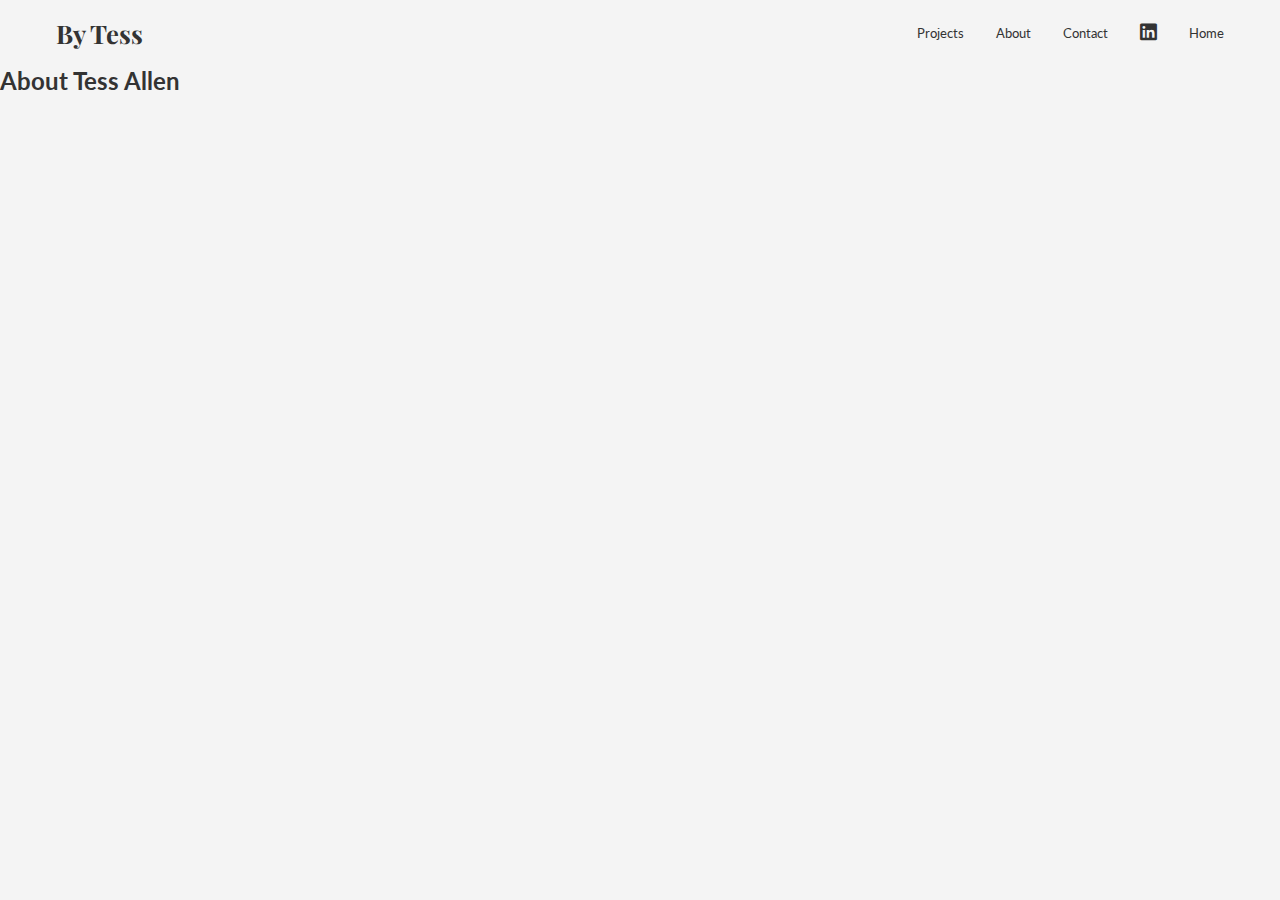
==== about.html @ afbc6d71 "created an about.html file that is linked to when about is clicked in the nav bar. Also, updated the" ====
<!DOCTYPE html>
<html lang="en">
<head>
    <meta charset="UTF-8">
    <meta name="viewport" content="width=device-width, initial-scale=1.0">
    <link rel="preconnect" href="https://fonts.googleapis.com" />
    <link rel="preconnect" href="https://fonts.gstatic.com" crossorigin />
    <link href="https://fonts.googleapis.com/css2?family=Lato:wght@300&family=Playfair+Display&display=swap" rel="stylesheet" />
    <link href="https://cdnjs.cloudflare.com/ajax/libs/font-awesome/6.4.2/css/all.min.css" rel="stylesheet" />
    <link rel="stylesheet" href="style.css" />
    <title>Tess Authored</title>
</head>
<body>
    <nav>
        <ul>
          <li>
            <h1>
              <a href="index.html">
                By Tess
              </a>
            </h1>
          </li>
          <li><a href="#projects">Projects</a></li>
          <li><a href="about.html">About</a></li>
          <li><a href="#contact">Contact</a></li>
          <li><a href="https://www.linkedin.com/in/tessallen/" target="_blank">
            <span class="fa-brands fa-linkedin" aria-hidden="true"></span>
            <span class="sr-only">LinkedIn</span>
           </a>
          </li>
          <li><a href="index.html">Home</a></li>
        </ul>
    </nav>
    <div>
        <section id="projects">
            <h2>About Tess Allen</h2>
        </section>
    </div>
</body>
</html>
---- style.css ----
/* variables declared here - these are the colors for our pages, as well as the font stacks and sizes. */

:root {
    --white: #fff;
    --black: #000;
    --gray: #ccc;
    --dark: #333;
    --light: #f4f4f4;
    --primary: #f4f4f4;
    --secondary: #333;
    --danger: #dc3545;
    --success: #28a745;
    --warning: #ffc107;
    --info: #17a2b8;
    --light: #f4f4f4;
    --dark: #333;
    --serif: "Playfair Display", serif;
    --sans: "Lato", sans-serif;
}


html {
    box-sizing: border-box;
}
*,
*::before,
*::after {
  box-sizing: inherit;
}

body {
    padding: 0;
    margin: 0;
    font-family: var(--sans);
    font-size: var(--font-size);
    color: var(--dark);
    background-color: var(--light);
}

h1, h2, h3 {
    margin: 0;
}

a {
    color: var(--dark);
}
a:hover {
    color: var(--gray);
    text-decoration: none;
}

/* navbar */

nav {
    font-family: var(--sans);
    font-size: 80%;
    padding: 1rem;
}
  
nav h1 a {
    font-family: var(--serif);
    font-weight: bold;
}

nav h1 a [class*="fa-"] {
    font-size: 100%;
}

nav ul {
    list-style-type: none;
    padding: 0;
    margin: 0;
    display: flex;
    flex-flow: row wrap;
    justify-content: center;
    align-items: center;
    gap: 2rem;
  }
  
  nav li:first-child {
    flex-basis: 100%;
    text-align: center;
}

nav [class*="fa-"] {
    font-size: 150%;
}

nav a {
    text-decoration: none;
    display: block;
}

@media (min-width: 850px){
    nav {
      max-width: 1200px;
      margin: 0 auto;
    }
    nav li:first-child {
      flex-basis: auto;
      text-align: left;
      margin-right: auto;
    }
}
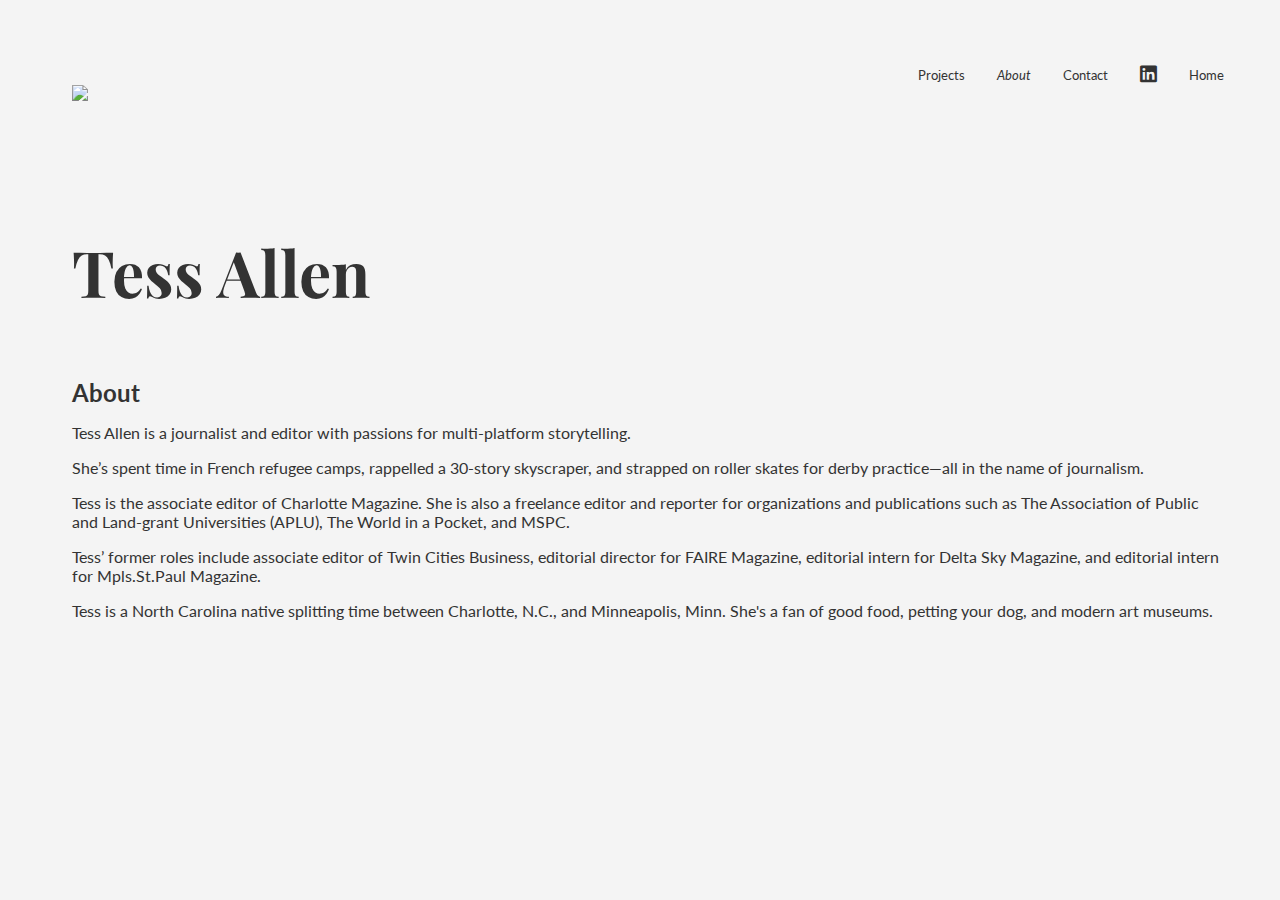
==== commit 1ca5f1e8: "added content to the about.html. styled this new content to align with the rest of the page and upda" ====
--- a/about.html
+++ b/about.html
@@ -15,13 +15,13 @@
         <ul>
           <li>
             <h1>
-              <a href="index.html">
-                By Tess
-              </a>
+                <a href="index.html">
+                    <img src="http://www.tessallen.us/portfolio/wp-content/uploads/2017/04/cropped-Logo-1.png" href="index.html">
+                </a>
             </h1>
           </li>
           <li><a href="#projects">Projects</a></li>
-          <li><a href="about.html">About</a></li>
+          <li><a href="#about"><em>About</em></a></li>
           <li><a href="#contact">Contact</a></li>
           <li><a href="https://www.linkedin.com/in/tessallen/" target="_blank">
             <span class="fa-brands fa-linkedin" aria-hidden="true"></span>
@@ -32,8 +32,20 @@
         </ul>
     </nav>
     <div>
-        <section id="projects">
-            <h2>About Tess Allen</h2>
+        <section id="name">
+            <h1>Tess Allen</h1>
+        </section>
+        <section id="about">
+            <h2>About</h2>
+            <p>Tess Allen is a journalist and editor with passions for multi-platform storytelling.</p>
+
+            <p>She’s spent time in French refugee camps, rappelled a 30-story skyscraper, and strapped on roller skates for derby practice—all in the name of journalism.</p>
+
+            <p>Tess is the associate editor of Charlotte Magazine. She is also a freelance editor and reporter for organizations and publications such as The Association of Public and Land-grant Universities (APLU), The World in a Pocket, and MSPC.</p>
+
+            <p>Tess’ former roles include associate editor of Twin Cities Business, editorial director for FAIRE Magazine, editorial intern for Delta Sky Magazine, and editorial intern for Mpls.St.Paul Magazine.</p>
+
+            <p>Tess is a North Carolina native splitting time between Charlotte, N.C., and Minneapolis, Minn. She's a fan of good food, petting your dog, and modern art museums.</p>
         </section>
     </div>
 </body>
--- a/style.css
+++ b/style.css
@@ -91,6 +91,53 @@
     display: block;
 }
 
+nav a img {
+    width: 100%;
+    height: auto;
+    max-width: 100px;
+    margin: 0 auto;
+}
+
+/* intro */
+
+#name {
+    padding: 4rem 1rem 2rem 1rem;
+    max-width: 1200px;
+    margin: 0 auto;
+}
+
+h1 {
+    font-family: var(--serif);
+    font-size: 4rem;
+    font-weight: bold;
+    display: block;
+    padding: 1rem;
+}
+
+#intro {
+    display: block;
+    padding: 1rem;
+    text-align: center;
+}
+
+div section img {
+    width: 90%;
+    height: auto;
+    max-width: 400px;
+    margin: 0 auto;
+}
+
+#about {
+    padding: 1rem;
+    max-width: 1200px;
+    margin: 0 auto;
+}
+
+#about h2, #about p {
+    display: block;
+    padding-left: 1rem;
+}
+
 @media (min-width: 850px){
     nav {
       max-width: 1200px;
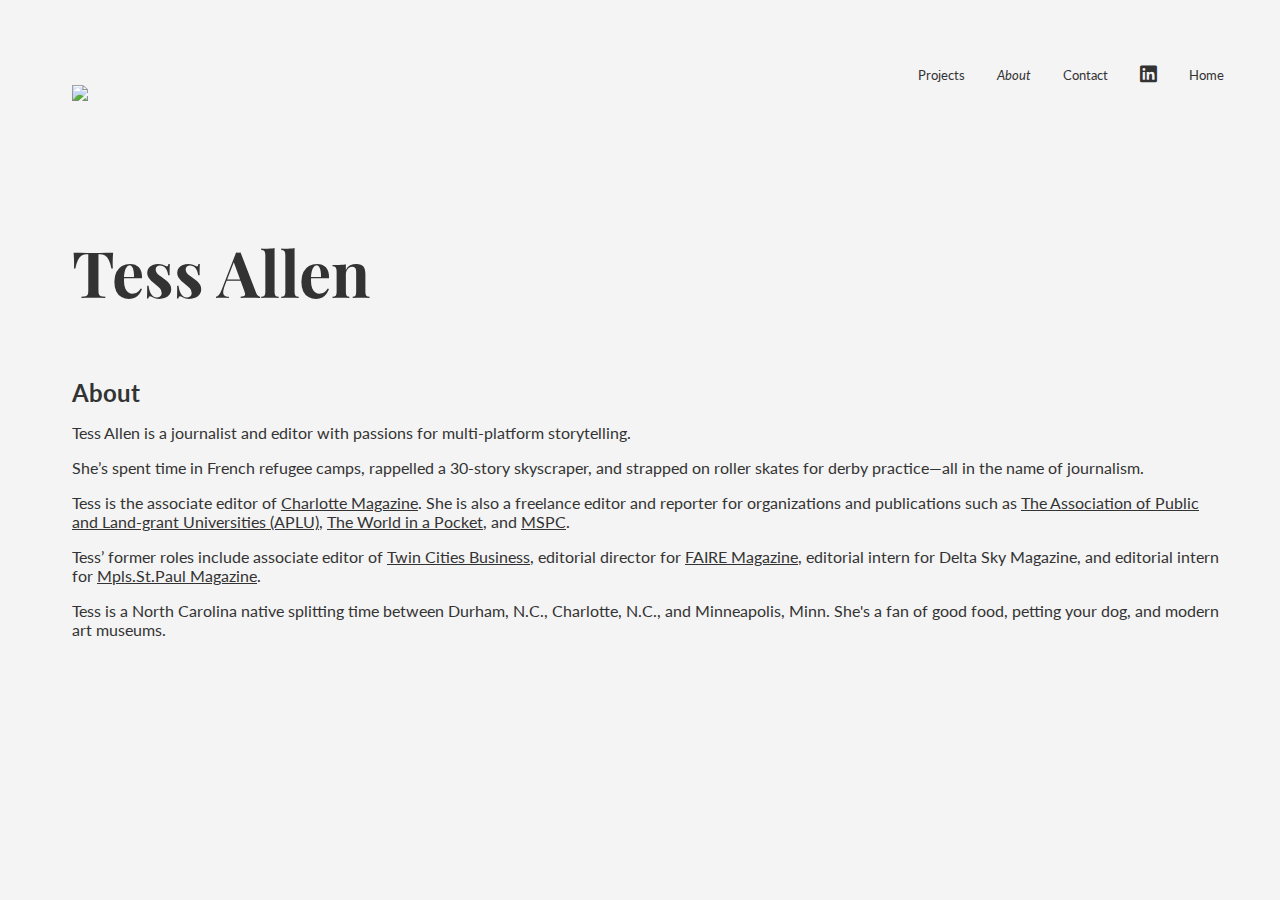
==== commit 514964db: "gave all of the companies listed on the about page links to their respective websites" ====
--- a/about.html
+++ b/about.html
@@ -41,11 +41,11 @@
 
             <p>She’s spent time in French refugee camps, rappelled a 30-story skyscraper, and strapped on roller skates for derby practice—all in the name of journalism.</p>
 
-            <p>Tess is the associate editor of Charlotte Magazine. She is also a freelance editor and reporter for organizations and publications such as The Association of Public and Land-grant Universities (APLU), The World in a Pocket, and MSPC.</p>
+            <p>Tess is the associate editor of <a href="https://www.charlottemagazine.com/">Charlotte Magazine</a>. She is also a freelance editor and reporter for organizations and publications such as <a href="https://www.aplu.org/">The Association of Public and Land-grant Universities (APLU)</a>, <a href="https://theworldinapocket.com/">The World in a Pocket</a>, and <a href="https://mspcagency.com/">MSPC</a>.</p>
 
-            <p>Tess’ former roles include associate editor of Twin Cities Business, editorial director for FAIRE Magazine, editorial intern for Delta Sky Magazine, and editorial intern for Mpls.St.Paul Magazine.</p>
+            <p>Tess’ former roles include associate editor of <a href="https://tcbmag.com/">Twin Cities Business</a>, editorial director for <a href="https://www.fairepress.com/">FAIRE Magazine</a>, editorial intern for Delta Sky Magazine, and editorial intern for <a href="https://mspmag.com/">Mpls.St.Paul Magazine</a>.</p>
 
-            <p>Tess is a North Carolina native splitting time between Charlotte, N.C., and Minneapolis, Minn. She's a fan of good food, petting your dog, and modern art museums.</p>
+            <p>Tess is a North Carolina native splitting time between Durham, N.C., Charlotte, N.C., and Minneapolis, Minn. She's a fan of good food, petting your dog, and modern art museums.</p>
         </section>
     </div>
 </body>
--- a/style.css
+++ b/style.css
@@ -127,6 +127,8 @@
     margin: 0 auto;
 }
 
+/* about page and section */
+
 #about {
     padding: 1rem;
     max-width: 1200px;
@@ -136,6 +138,10 @@
 #about h2, #about p {
     display: block;
     padding-left: 1rem;
+}
+
+#about h2 {
+    font-weight: bold;
 }
 
 @media (min-width: 850px){
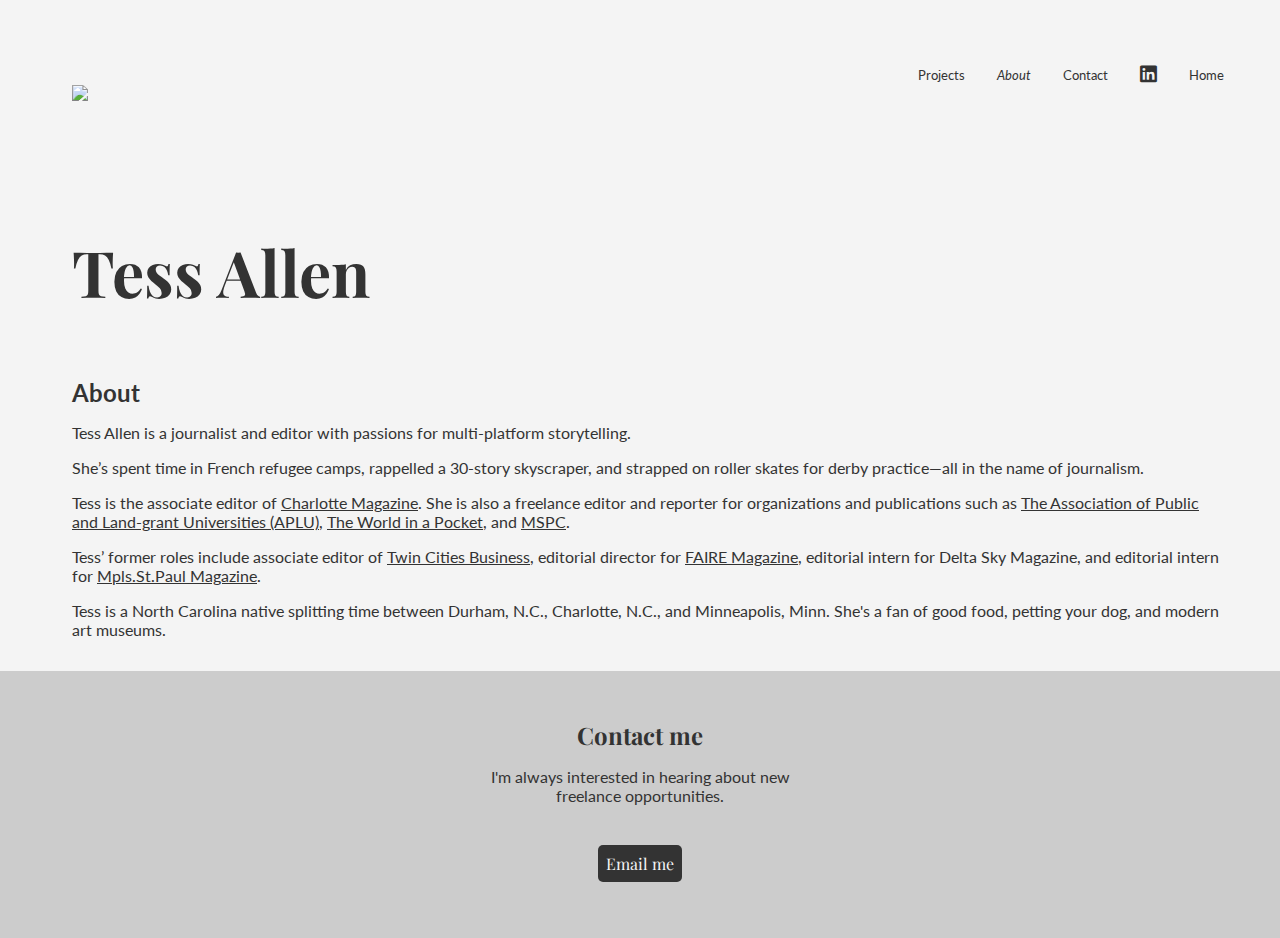
==== commit a4cbbe0b: "copied the contact section and pasted it on the about.html. styled the contact section" ====
--- a/about.html
+++ b/about.html
@@ -48,5 +48,12 @@
             <p>Tess is a North Carolina native splitting time between Durham, N.C., Charlotte, N.C., and Minneapolis, Minn. She's a fan of good food, petting your dog, and modern art museums.</p>
         </section>
     </div>
+    <div class="section-gray">
+        <section id="contact">
+            <h2>Contact me</h2>
+            <p>I'm always interested in hearing about new freelance opportunities.</p>
+            <p><a href="mailto:atessallen@gmail.com" class="button">Email me</a></p>
+        </section>
+    </div>
 </body>
 </html>--- a/style.css
+++ b/style.css
@@ -12,8 +12,6 @@
     --success: #28a745;
     --warning: #ffc107;
     --info: #17a2b8;
-    --light: #f4f4f4;
-    --dark: #333;
     --serif: "Playfair Display", serif;
     --sans: "Lato", sans-serif;
 }
@@ -94,7 +92,7 @@
 nav a img {
     width: 100%;
     height: auto;
-    max-width: 100px;
+    max-width: 80px;
     margin: 0 auto;
 }
 
@@ -144,6 +142,47 @@
     font-weight: bold;
 }
 
+/* contact */
+
+#contact {
+    width: 300px;
+    text-align: center;
+    margin: 0 auto;
+    padding: 3rem 0;
+}
+
+#contact h2 {
+    font-family: var(--serif);
+    font-weight: bold;
+}
+
+#contact p:last-child {
+    margin-top: 3rem;
+}
+
+/* button class */
+
+.button {
+    background-color: var(--dark);
+    padding: 0.5rem;
+    border-radius: 5px;
+    color: var(--light);
+    font-family: var(--serif);
+    text-decoration: none;
+}
+
+.button:hover {
+    background-color: var(--black);
+}
+
+/* gray section */
+
+.section-gray {
+    background-color: var(--gray);
+}
+
+/* media queries */
+
 @media (min-width: 850px){
     nav {
       max-width: 1200px;
@@ -154,4 +193,5 @@
       text-align: left;
       margin-right: auto;
     }
-}+}
+
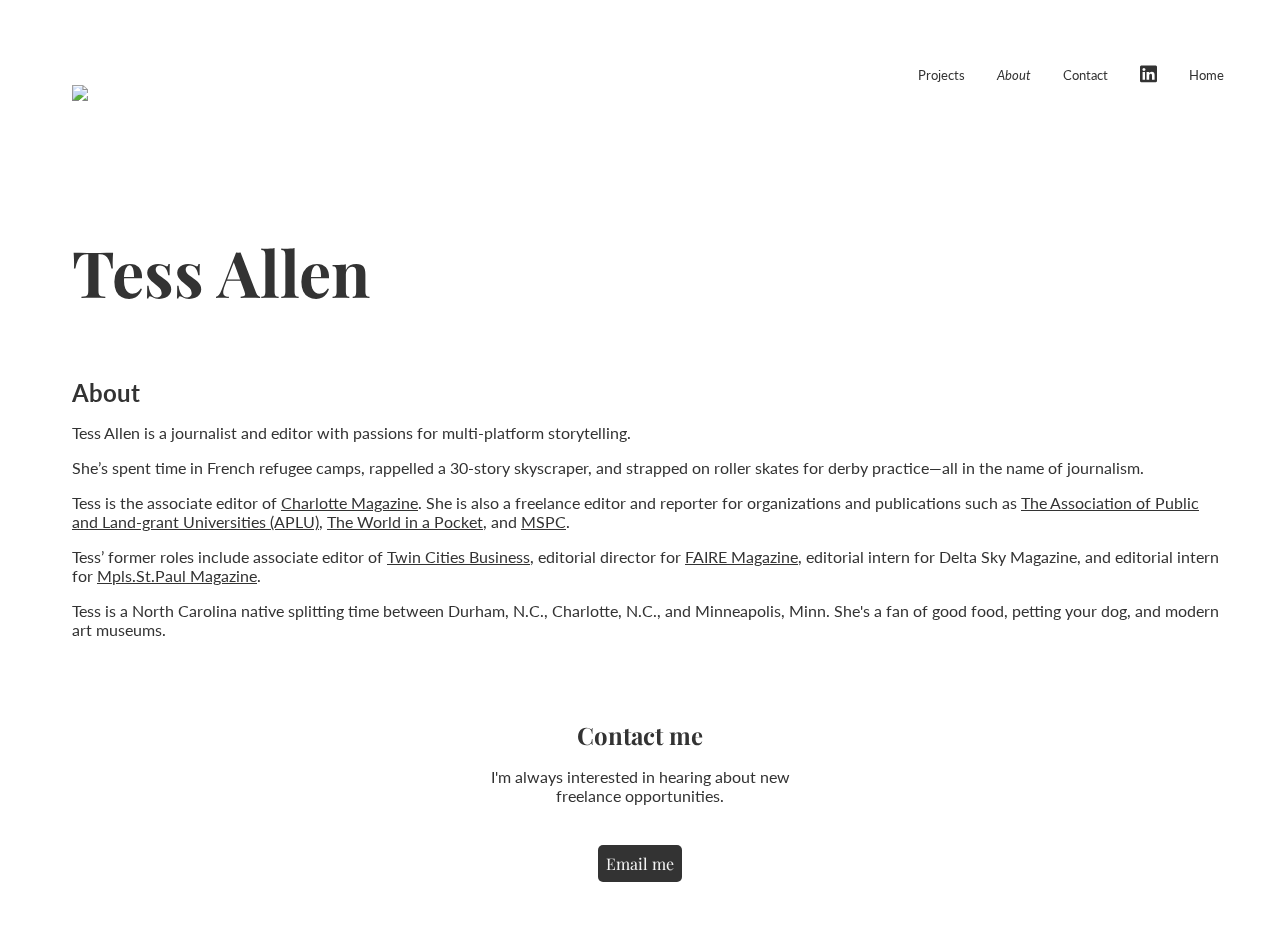
==== commit 9cebd9fd: "gave the website a background image before the content starts and styled the image with opacity and " ====
--- a/about.html
+++ b/about.html
@@ -11,7 +11,7 @@
     <title>Tess Authored</title>
 </head>
 <body>
-    <nav>
+    <nav id="navigation">
         <ul>
           <li>
             <h1>
--- a/style.css
+++ b/style.css
@@ -26,13 +26,28 @@
   box-sizing: inherit;
 }
 
+#navigation::before{
+    content: "";
+    position: fixed;
+    top: 0px;
+    right: 0px;
+    bottom: 0px;
+    left: 0px;
+    background-image: url('https://images.pexels.com/photos/1228515/pexels-photo-1228515.jpeg?auto=compress&cs=tinysrgb&w=1260&h=750&dpr=2');
+    -webkit-background-size: cover;
+    -moz-background-size: cover;
+    -o-background-size: cover;
+    background-size: cover;
+    opacity: 0.4;
+    z-index: -1;
+}
+
 body {
     padding: 0;
     margin: 0;
     font-family: var(--sans);
     font-size: var(--font-size);
     color: var(--dark);
-    background-color: var(--light);
 }
 
 h1, h2, h3 {
@@ -177,9 +192,9 @@
 
 /* gray section */
 
-.section-gray {
+/* .section-gray {
     background-color: var(--gray);
-}
+} */
 
 /* media queries */
 
